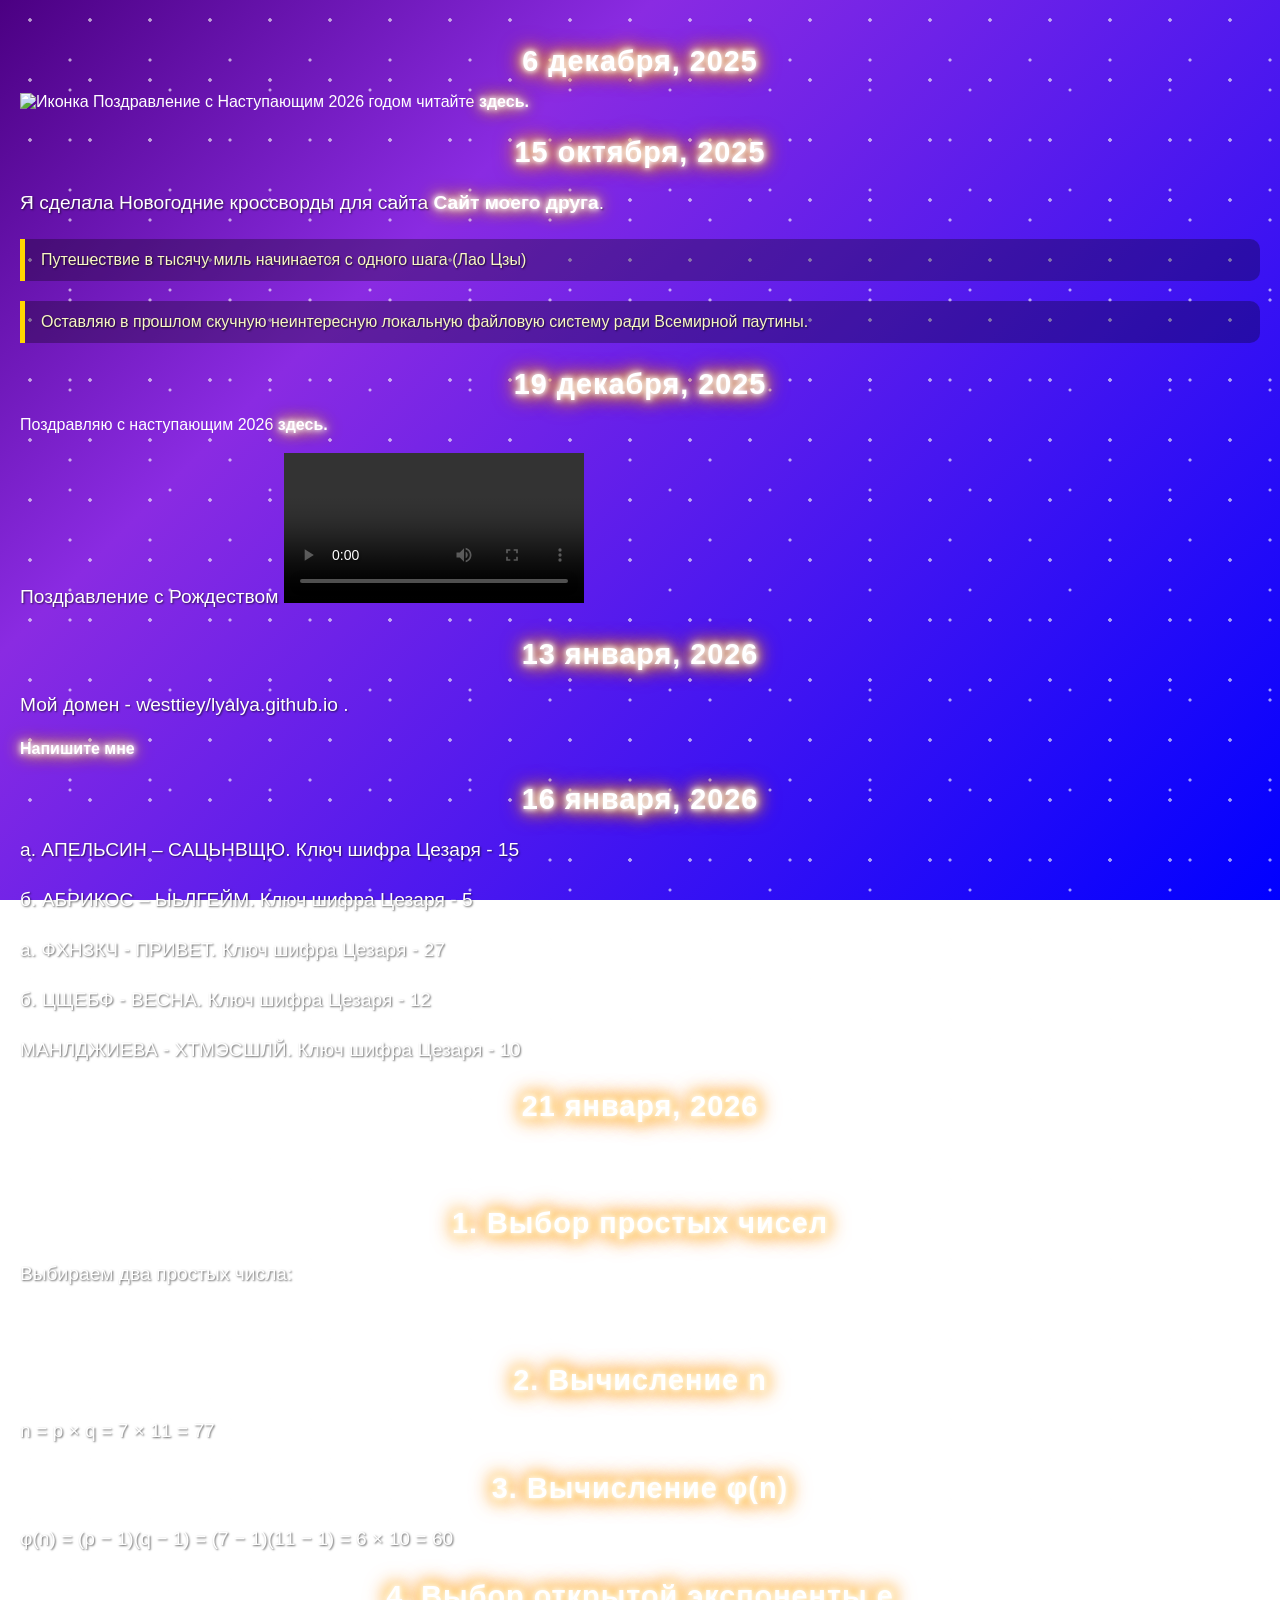
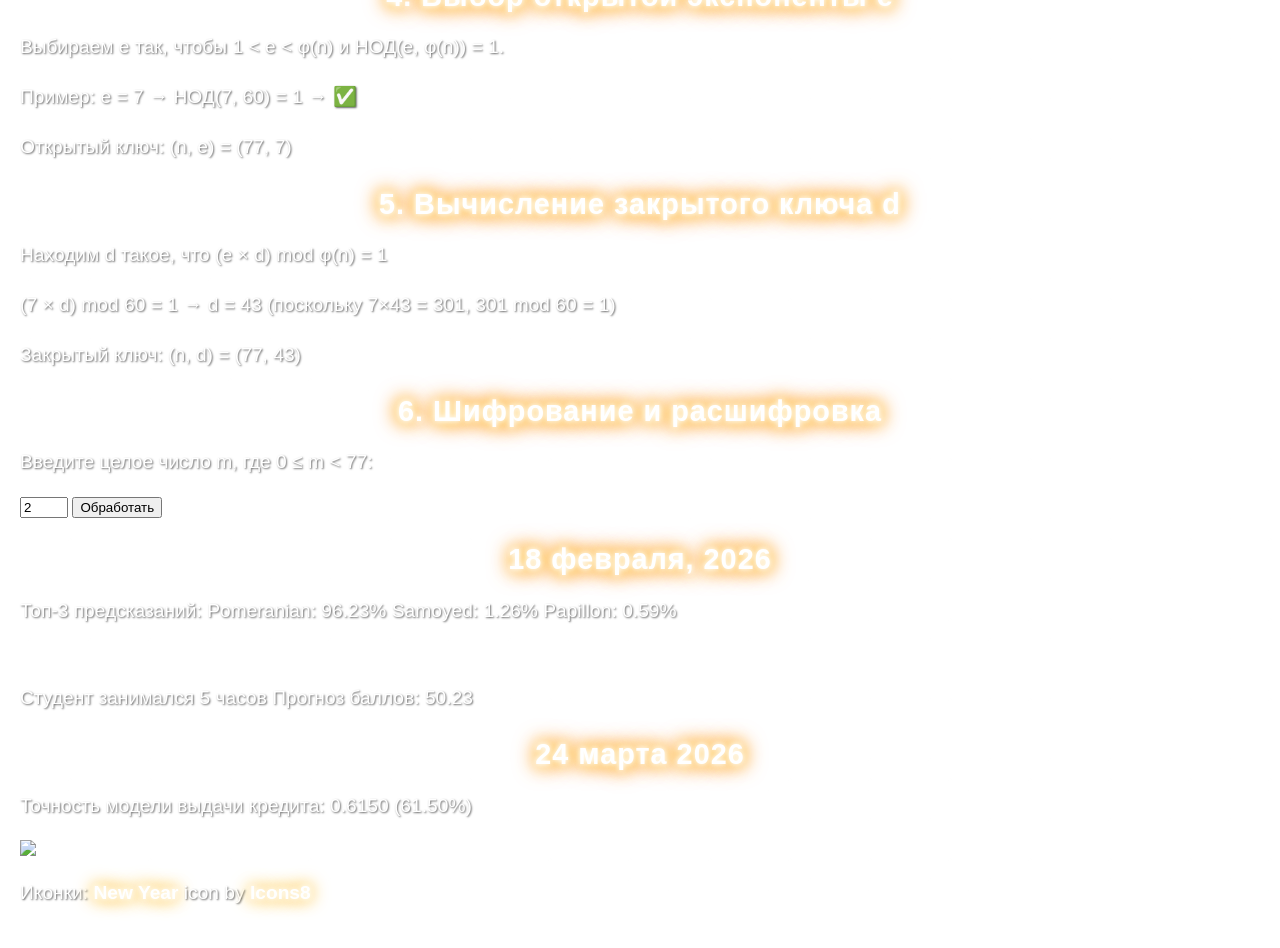
==== index.html @ af75546e "Update index.html" ====
<!DOCTYPE html>
<html lang="ru">
<head>
  <meta charset="UTF-8">
  <title>Мой блог</title>
  <link rel="stylesheet" href="style.css">
</head>
<body>
  <h2>6 декабря, 2025</h2>
  <img src="Icons/icons8-new-year-100.png" alt="Иконка">
  Поздравление с Наступающим 2026 годом читайте <a href="Congratulations2026.html">здесь.</a>

  <h2>15 октября, 2025</h2>
  <p>
    Я сделала Новогодние кроссворды для сайта 
    <a href="https://tatikantonova-wq.github.io/dem.github.io/" title="Блог моего друга">Сайт моего друга</a>.
  </p>

  <blockquote>Путешествие в тысячу миль начинается с одного шага (Лао Цзы)</blockquote>
    <blockquote class="q">Оставляю в прошлом скучную неинтересную локальную файловую систему ради Всемирной паутины.</blockquote>
 <h2>19 декабря, 2025</h2>
  
 Поздравляю с наступающим 2026 <a href="Kolyadka2.odt"> здесь.</a><br>
 <p>Поздравление с Рождеством 
<video src="newTree.mp4" controls>
  Ваш браузер не поддерживает тег video.
</video>

<h2>13 января, 2026</h2>
<p> Мой домен - westtiey/lyalya.github.io . </p>
   <a href="mailto:mandhzieva2010@gmail.com">Напишите мне</a>
 </p>

<h2>16 января, 2026</h2>
  <p>а. АПЕЛЬСИН – САЦЬНВЩЮ. Ключ шифра Цезаря - 15</p>
  <p>б. АБРИКОС – ЫЬЛГЕЙМ. Ключ шифра Цезаря - 5</p>

  <p>а. ФХНЗКЧ - ПРИВЕТ. Ключ шифра Цезаря - 27</p>
  <p>б. ЦЩЕБФ - ВЕСНА. Ключ шифра Цезаря - 12</p>
  <p> МАНЛДЖИЕВА - ХТМЭСШЛЙ. Ключ шифра Цезаря - 10</p>

  <h2>21 января, 2026</h2>

<h1>Учебная реализация RSA (p = 7, q = 11)</h1>

<div class="step">
  <h2>1. Выбор простых чисел</h2>
  <p>Выбираем два простых числа:</p>
  <pre>p = 7<br>q = 11</pre>
</div>

<div class="step">
  <h2>2. Вычисление n</h2>
  <p>n = p × q = 7 × 11 = <span class="result">77</span></p>
</div>

<div class="step">
  <h2>3. Вычисление φ(n)</h2>
  <p>φ(n) = (p − 1)(q − 1) = (7 − 1)(11 − 1) = 6 × 10 = <span class="result">60</span></p>
</div>

<div class="step">
  <h2>4. Выбор открытой экспоненты e</h2>
  <p>Выбираем e так, чтобы 1 &lt; e &lt; φ(n) и НОД(e, φ(n)) = 1.</p>
  <p>Пример: e = 7 → НОД(7, 60) = 1 → ✅</p>
  <p>Открытый ключ: <span class="result">(n, e) = (77, 7)</span></p>
</div>

<div class="step">
  <h2>5. Вычисление закрытого ключа d</h2>
  <p>Находим d такое, что (e × d) mod φ(n) = 1</p>
  <p>(7 × d) mod 60 = 1 → d = 43 (поскольку 7×43 = 301, 301 mod 60 = 1)</p>
  <p>Закрытый ключ: <span class="result">(n, d) = (77, 43)</span></p>
</div>

<div class="step">
  <h2>6. Шифрование и расшифровка</h2>
  <p>Введите целое число m, где 0 ≤ m &lt; 77:</p>
  <input type="number" id="messageInput" min="0" max="76" value="2" />
  <button onclick="processMessage()">Обработать</button>
  <div id="output"></div>
</div>

<script>
  function gcd(a, b) {
    while (b !== 0) {
      [a, b] = [b, a % b];
    }
    return a;
  }

  // Быстрое модульное возведение в степень
  function modExp(base, exp, mod) {
    if (mod === 1) return 0;
    let result = 1;
    base = base % mod;
    while (exp > 0) {
      if (exp % 2 === 1) {
        result = (result * base) % mod;
      }
      exp = Math.floor(exp / 2);
      base = (base * base) % mod;
    }
    return result;
  }

  function processMessage() {
    const m = parseInt(document.getElementById('messageInput').value);
    const n = 77;
    const e = 7;
    const d = 43;

    if (isNaN(m)  m < 0  m >= n) {
      document.getElementById('output').innerHTML = 
        '<p style="color:red;">Ошибка: m должно быть целым числом от 0 до 76!</p>';
      return;
    }

    const C = modExp(m, e, n);
    const M = modExp(C, d, n);

    document.getElementById('output').innerHTML = `
      <p>Исходное сообщение: <span class="result">${m}</span></p>
      <p>Шифротекст C = m<sup>e</sup> mod n = ${m}<sup>${e}</sup> mod ${n} = <span class="result">${C}</span></p>
      <p>Расшифровка M = C<sup>d</sup> mod n = ${C}<sup>${d}</sup> mod ${n} = <span class="result">${M}</span></p>
      ${M === m ? '<p style="color:green;">✅ Сообщение успешно восстановлено!</p>' : '<p style="color:red;">❌ Ошибка расшифровки!</p>'}
    `;
  }

  // Запуск при загрузке
  window.onload = () => processMessage();
</script>
  <h2>18 февраля, 2026</h2>
  <p>Топ-3 предсказаний:
Pomeranian: 96.23%
Samoyed: 1.26%
Papillon: 0.59%
  </p>

  <h>18 марта 2026</h>

  <p>Студент занимался 5 часов
Прогноз баллов: 50.23</p>

  <h2>24 марта 2026</h2>
  <p>Точность модели выдачи кредита: 0.6150 (61.50%) </p>
  <p></p>
  
  
  <img src="Icons/dog.jpeg" alt="Собака">
  
  <p>Иконки:
<a target="_blank" href="https://icons8.com/icon/Te05gF2gRJfm/christmas-gift">New Year</a> icon by <a target="_blank" href="https://icons8.com">Icons8</a>
  </p>
---- style.css ----
/* Основной стиль страницы */
body {
  background: linear-gradient(135deg, #4b0082 0%,
#8a2be2 30%, #0000ff 100%); /* Индиго → фиолетовый → синий */
  background-attachment: fixed;
  color: #fff;
  font-family: 'Mountains of Christmas', cursive, sans-serif;
  margin: 0;
  padding: 20px;
  min-height: 100vh;
  position: relative;
  overflow-x: hidden;
}

/* Падающие снежинки на заднем плане */
body::before {
  content: "";
  position: absolute;
  top: -10px;
  left: 0;
  width: 100%;
  height: 100%;
  background-image:
    radial-gradient(circle, white 1.5px, transparent 2px),
    radial-gradient(circle, white 1.2px, transparent 2px),
    radial-gradient(circle, white 1px, transparent 2px);
  background-size: 60px 60px, 80px 80px, 100px 100px;
  background-position:
    0 0,
    30px 30px,
    20px 50px;
    opacity: 0.6;
    animation: snowfall 15s linear infinite;
    pointer-events: none;
    z-index: -1;
 }

@keyframes snowfall {
  0% {
    background-position: 0 0, 30px 30px, 20px 50px;
  }
  100% {
    background-position: 0 1000px, 30px 1000px, 20px 1000px;
  }
}

/* Заголовки (даты) — белые с неоновым эффектом */h2 {
  color: #ffffff;
  text-align: center;
  font-size: 1.8em;
  margin: 25px 0 15px;
  text-shadow:
    0 0 5px #fff,
    0 0 10px #fff,
    0 0 15px #ffcc00,
    0 0 20px #ff9900,
    0 0 25px #ff6600;
  letter-spacing: 1px;
}

/* Абзацы */
p {
  font-size: 1.2em;
  line-height: 1.6;
  text-align: justify;
  margin-bottom: 1em;
  color: #fff;
  text-shadow: 1px 1px 2px rgba(0, 0, 0, 0.6);
}

/* Цитаты */
blockquote,
p.quote {
  src: url('Fonts/pudelinka.ttf')
format('truetype');
  p.zz font-family: 'Pudelinka' font-size: 24px) ;
  color: #f8f8c4;
  background: rgba(0, 0, 0, 0.3);
  border-left: 5px solid #ffd700;
  padding: 12px 16px;
  margin: 20px 0;
  border-radius: 0 10px 10px 0;
  text-shadow: 1px 1px 2px rgba(0, 0, 0, 0.7);
}

/* Ссылки — белые с неоновым эффектом */
a {
  color: #ffffff;
  text-decoration: none;
  font-weight: bold;
  text-shadow:
    0 0 5px #fff,
    0 0 10px #fff,
    0 0 15px #ffcc00,
    0 0 20px #ff9900;
  transition: all 0.3s ease;
}

a:hover {
  color: #ffd700;
  text-shadow:
    0 0 5px #ffd700,
    0 0 10px #ffd700,
    0 0 15px #ff9900,
    0 0 20px #ff6600;
}

/* Контейнер для центрирования контента */main {
  max-width: 800px;
  margin: 0 auto;
  background: rgba(0, 0, 0, 0.4);
  padding: 20px;
  border-radius: 15px;
  border: 2px solid rgba(255, 215, 0, 0.6);
  box-shadow: 0 0 25px rgba(255, 215, 0, 0.5);
  backdrop-filter: blur(3px);
}

/* Новогодние иконки */
img[alt*="Новый год" i],
img[alt*="ёлка" i] {
  filter: drop-shadow(0 0 8px rgba(255, 215, 0,0.8));
  max-width: 100px;
  display: block;
  margin: 10px auto;
}

/* Адаптация под мобильные устройства */
@media (max-width: 600px) {
  body {
    padding: 10px;
  }
  main {
    padding: 15px;
    width: 95%;
  }
  h2 {
    font-size: 1.5em;
  }
  a {
    font-size: 1.1em;
  }
}
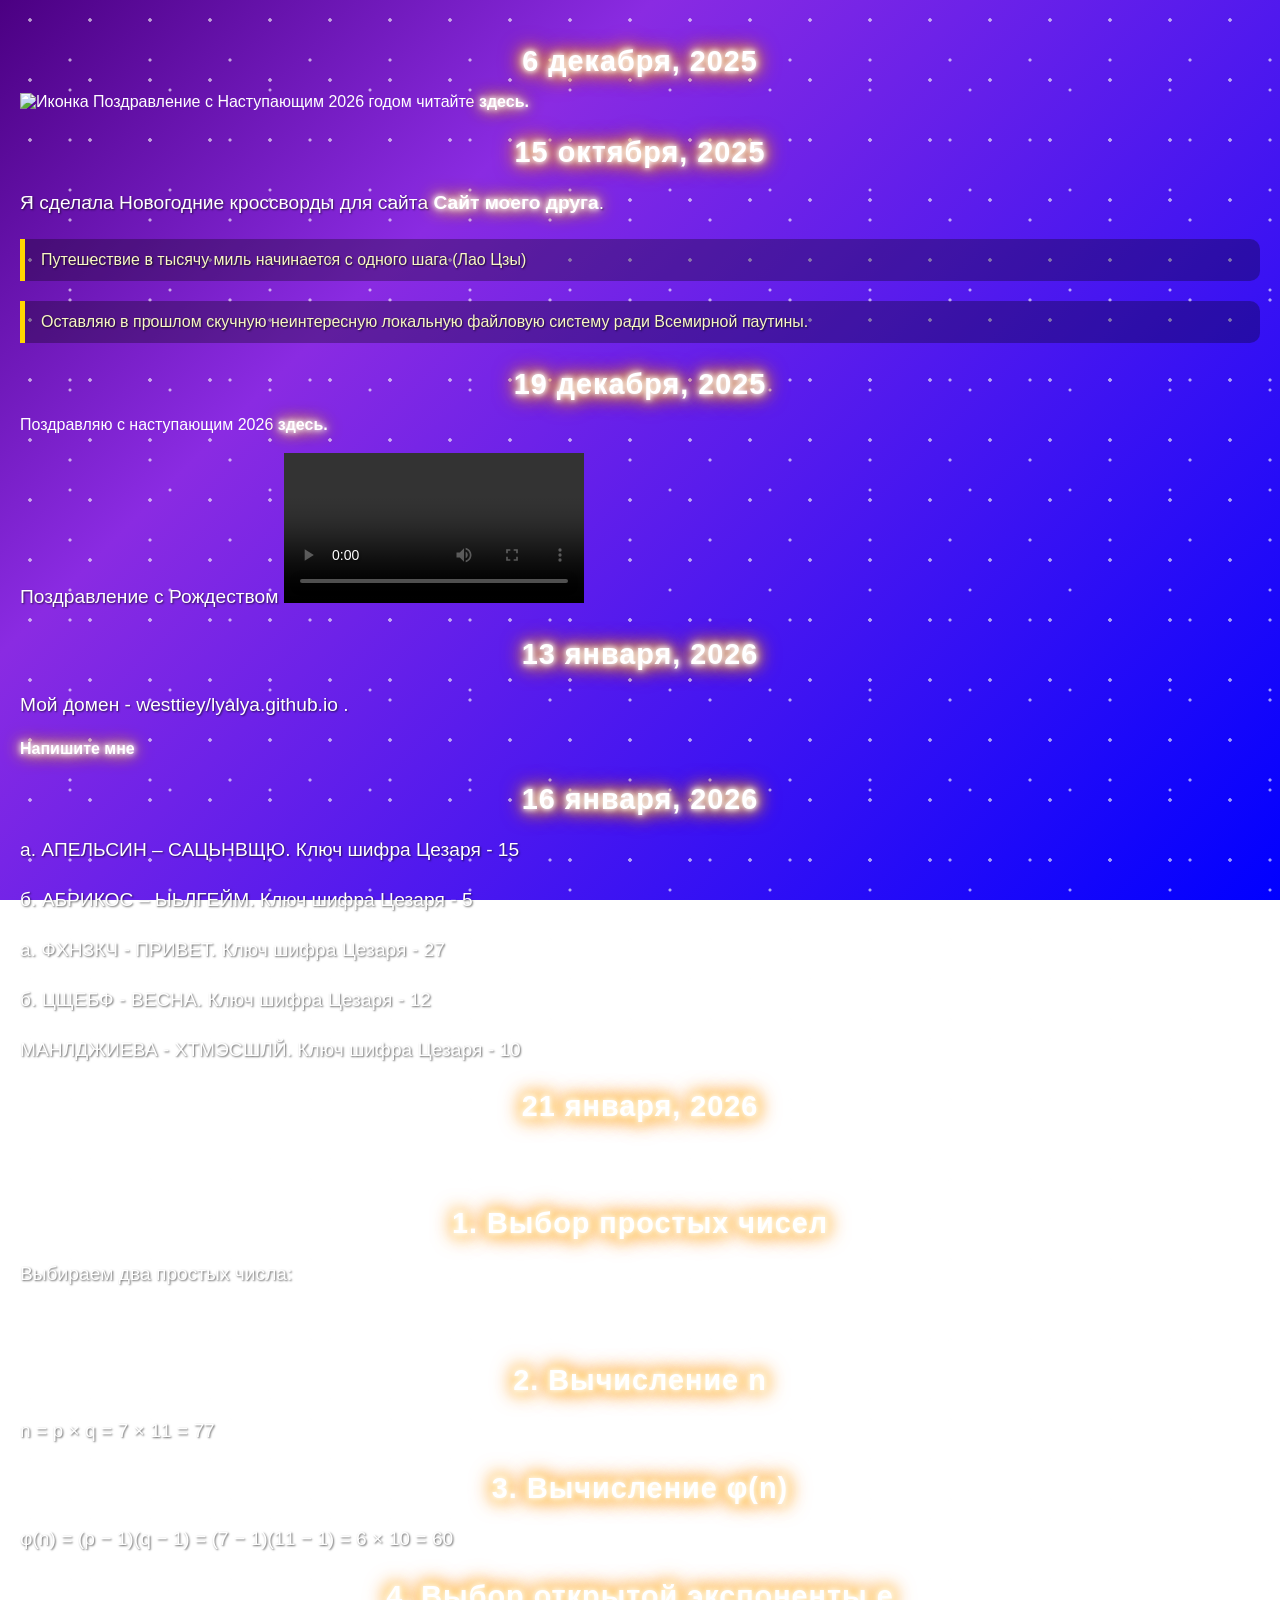
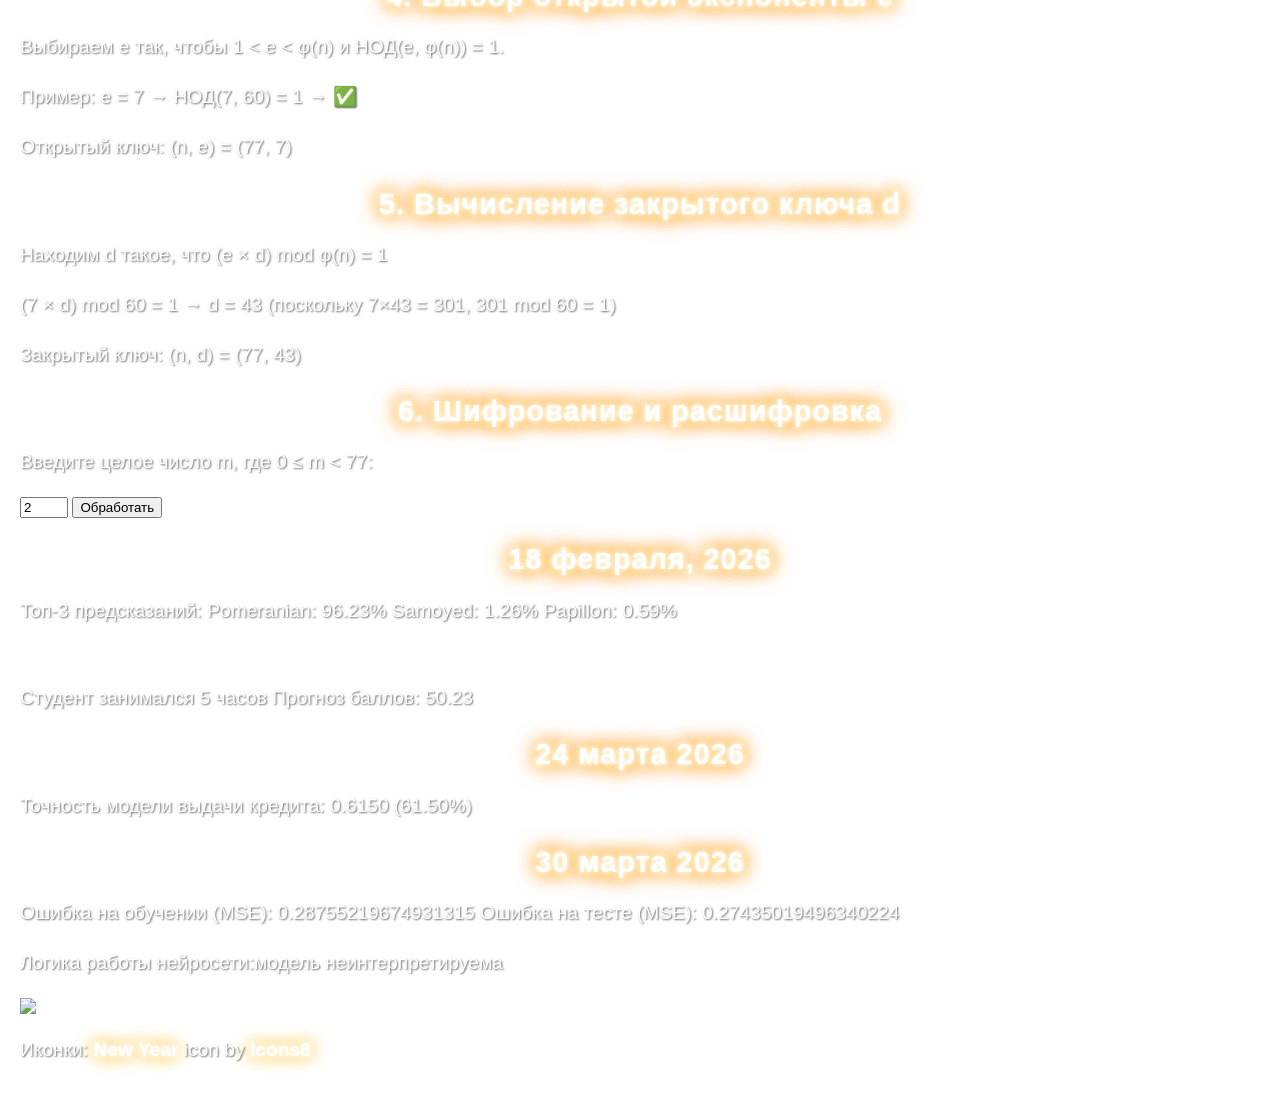
==== commit e20351cd: "Update index.html" ====
--- a/index.html
+++ b/index.html
@@ -145,6 +145,12 @@
   <h2>24 марта 2026</h2>
   <p>Точность модели выдачи кредита: 0.6150 (61.50%) </p>
   <p></p>
+
+  <h2>30 марта 2026</h2>
+  <p>Ошибка на обучении (MSE): 0.28755219674931315
+Ошибка на тесте (MSE): 0.27435019496340224
+  <p>Логика работы нейросети:модель неинтерпретируема</p>
+  
   
   
   <img src="Icons/dog.jpeg" alt="Собака">
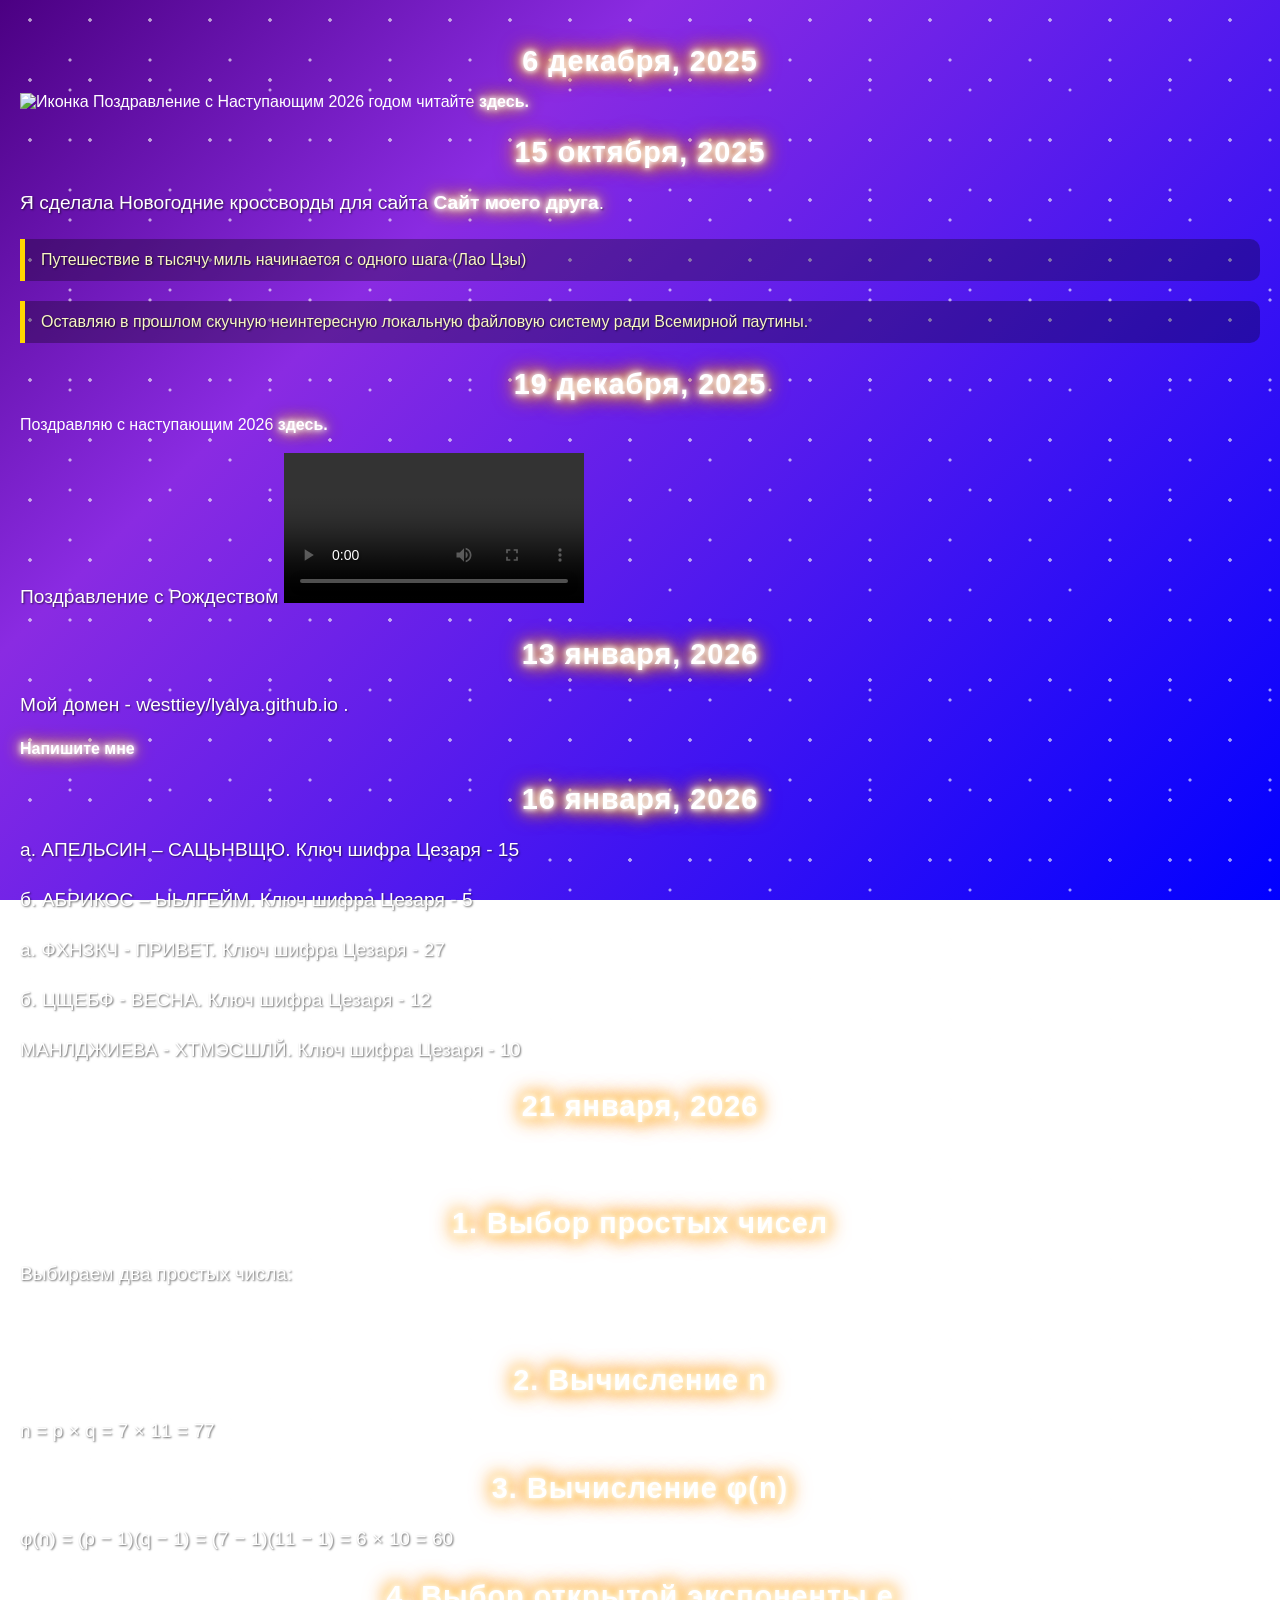
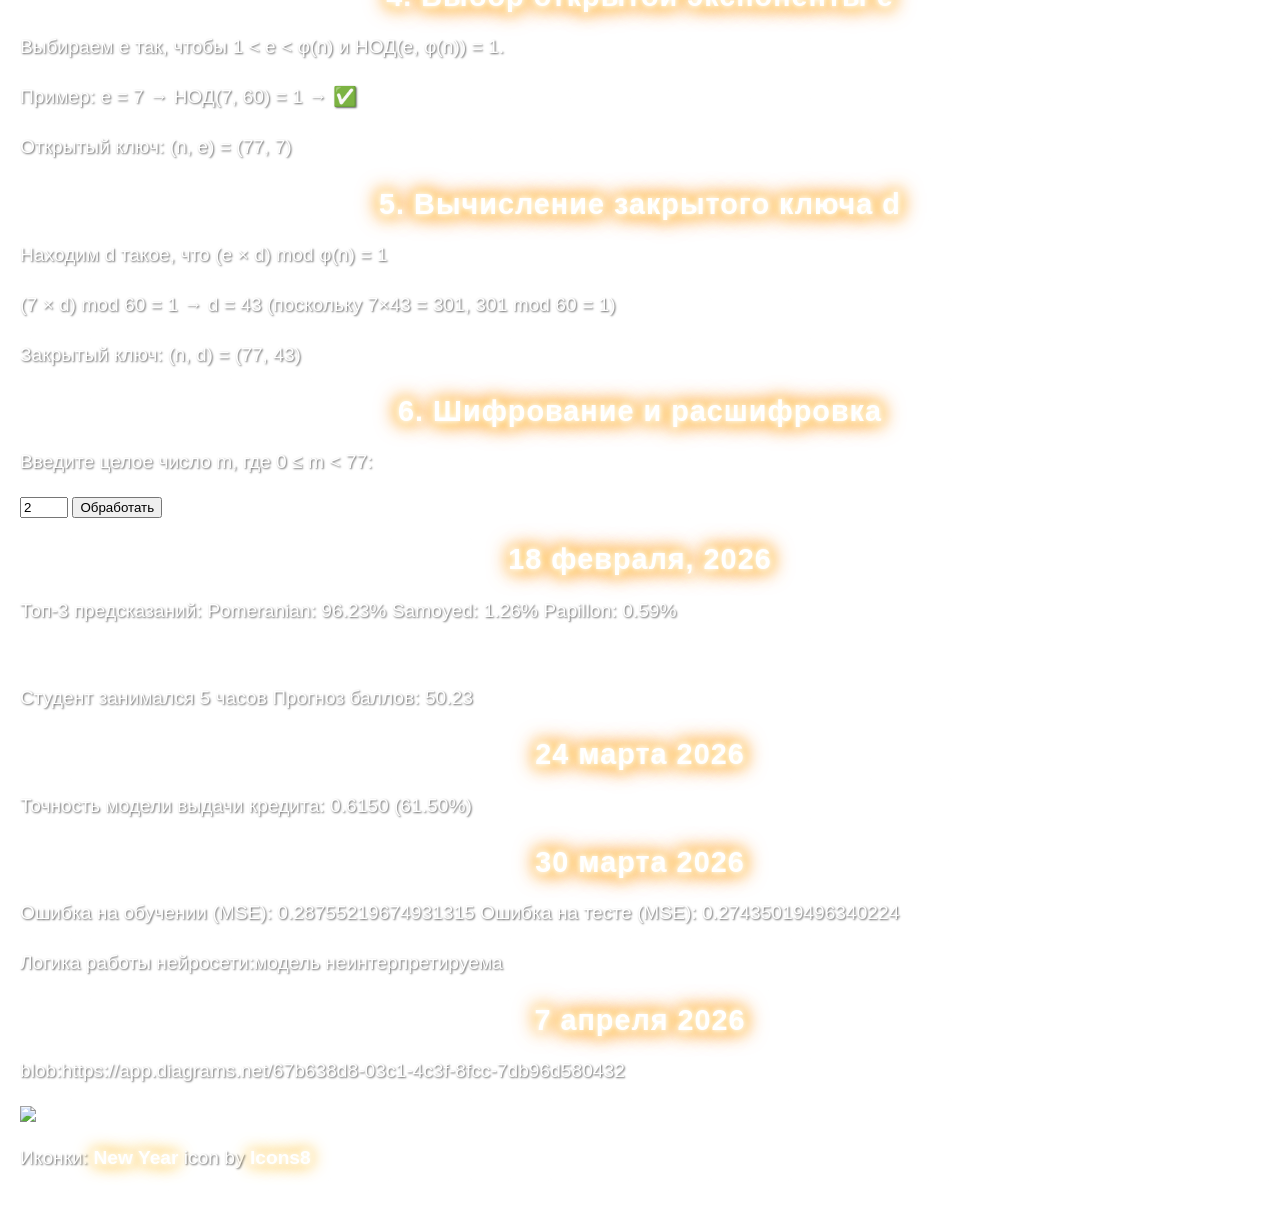
==== commit 97e18e48: "Update index.html" ====
--- a/index.html
+++ b/index.html
@@ -150,7 +150,10 @@
   <p>Ошибка на обучении (MSE): 0.28755219674931315
 Ошибка на тесте (MSE): 0.27435019496340224
   <p>Логика работы нейросети:модель неинтерпретируема</p>
-  
+
+
+<h2>7 апреля 2026</h2>
+<p>blob:https://app.diagrams.net/67b638d8-03c1-4c3f-8fcc-7db96d580432</p>
   
   
   <img src="Icons/dog.jpeg" alt="Собака">
@@ -164,6 +167,7 @@
 
 
 
+
    
 
 
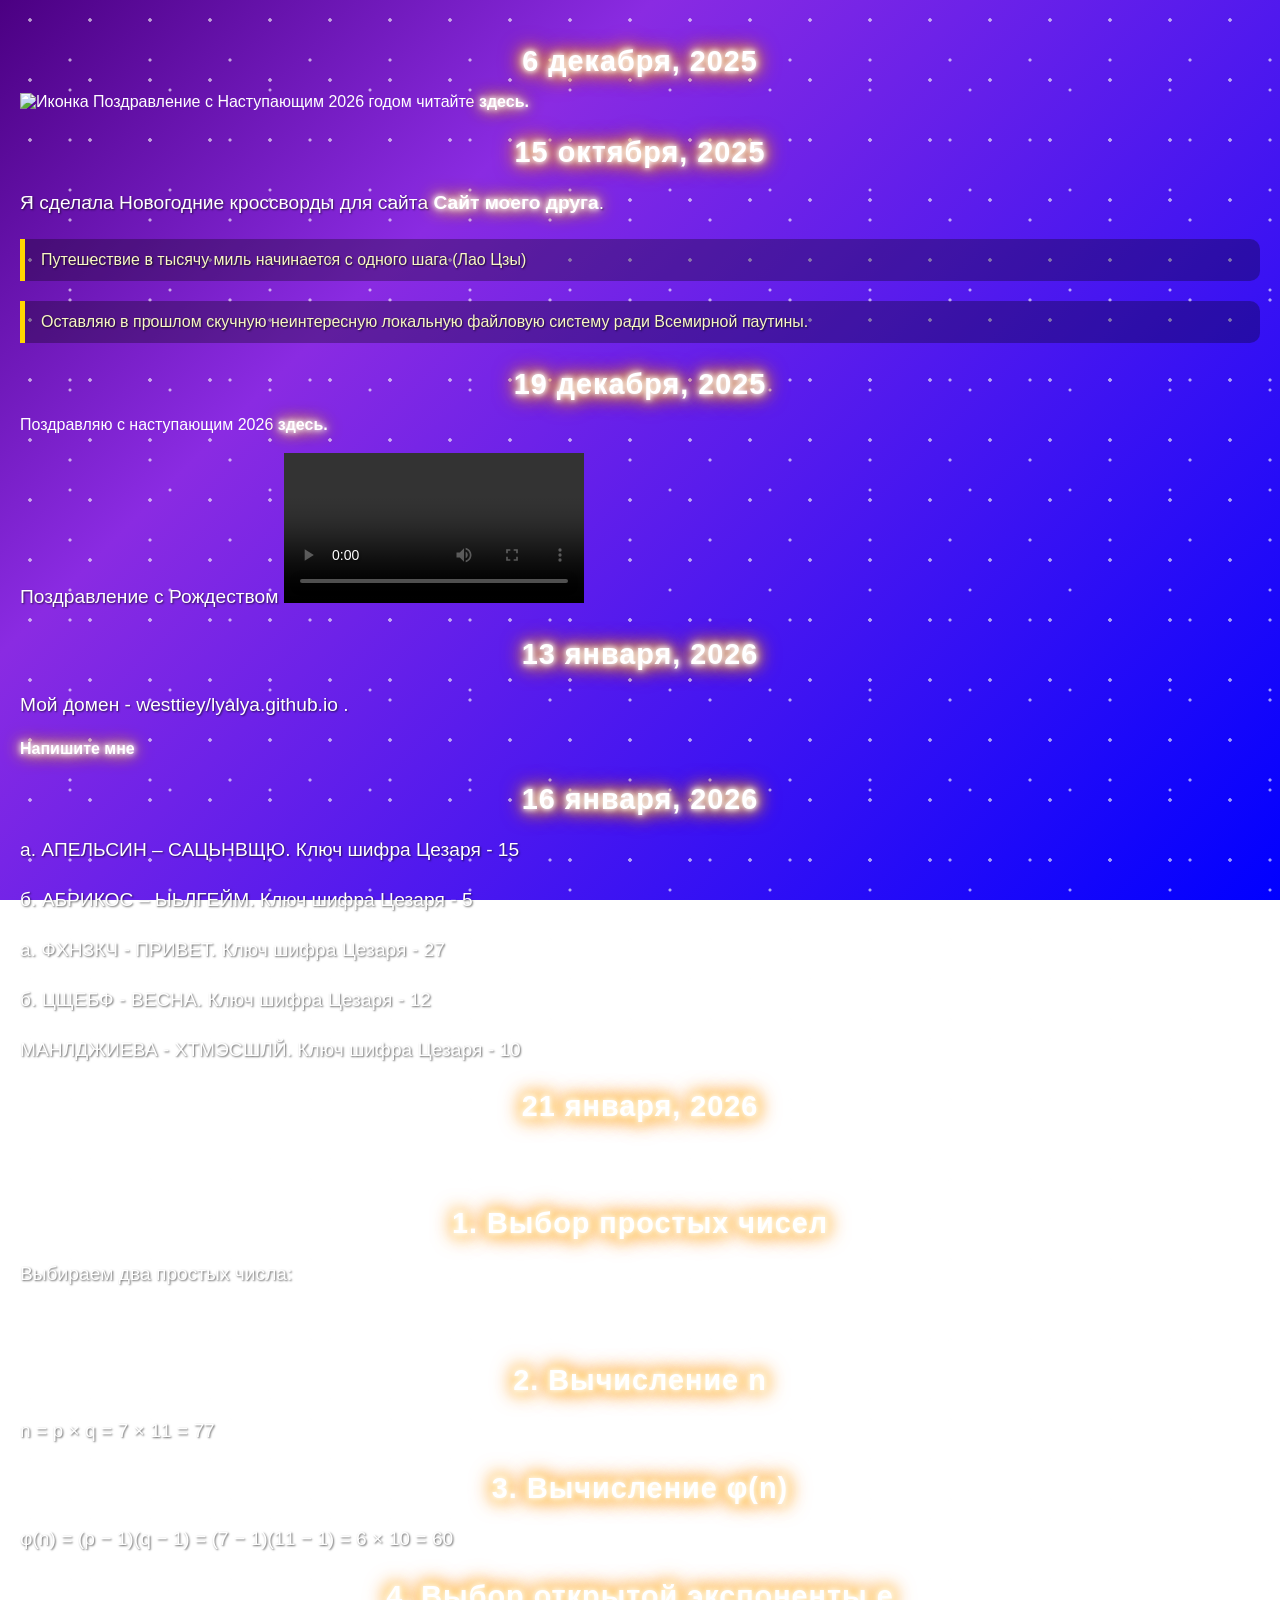
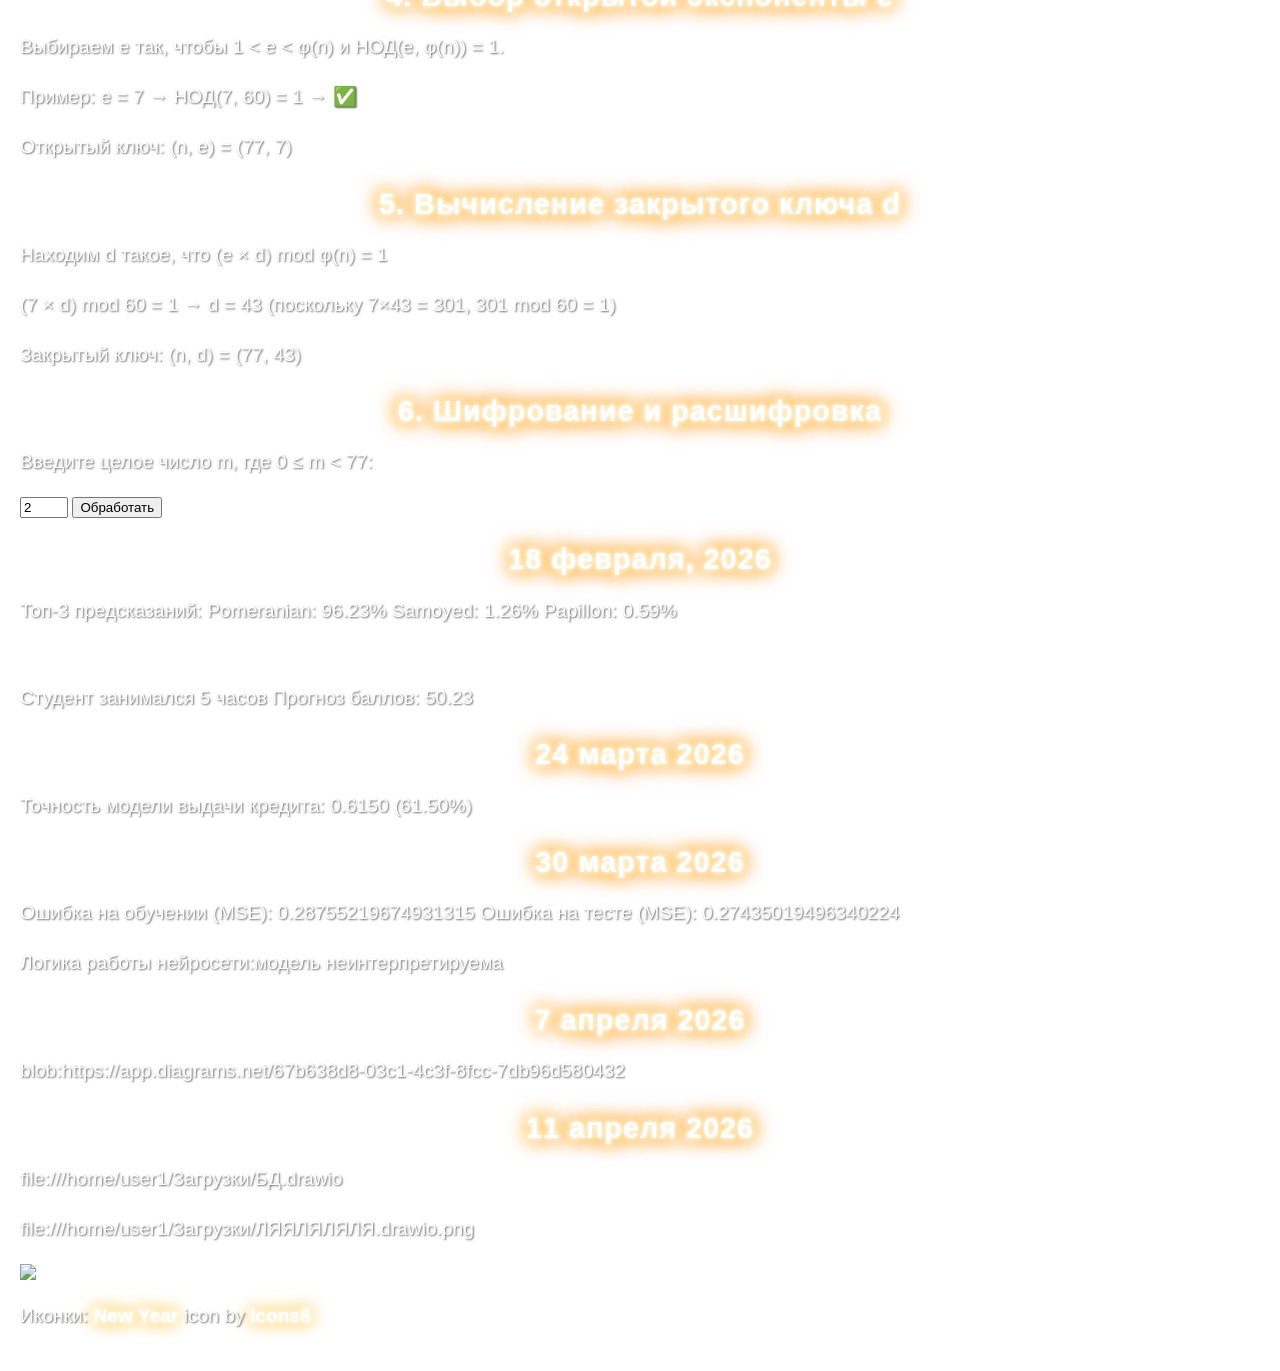
==== commit 6a0c2328: "Update index.html" ====
--- a/index.html
+++ b/index.html
@@ -154,6 +154,11 @@
 
 <h2>7 апреля 2026</h2>
 <p>blob:https://app.diagrams.net/67b638d8-03c1-4c3f-8fcc-7db96d580432</p>
+
+
+<h2>11 апреля 2026</h2>
+<p> file:///home/user1/Загрузки/БД.drawio  </p>
+<p> file:///home/user1/Загрузки/ЛЯЯЛЯЛЯЛЯ.drawio.png </p>
   
   
   <img src="Icons/dog.jpeg" alt="Собака">
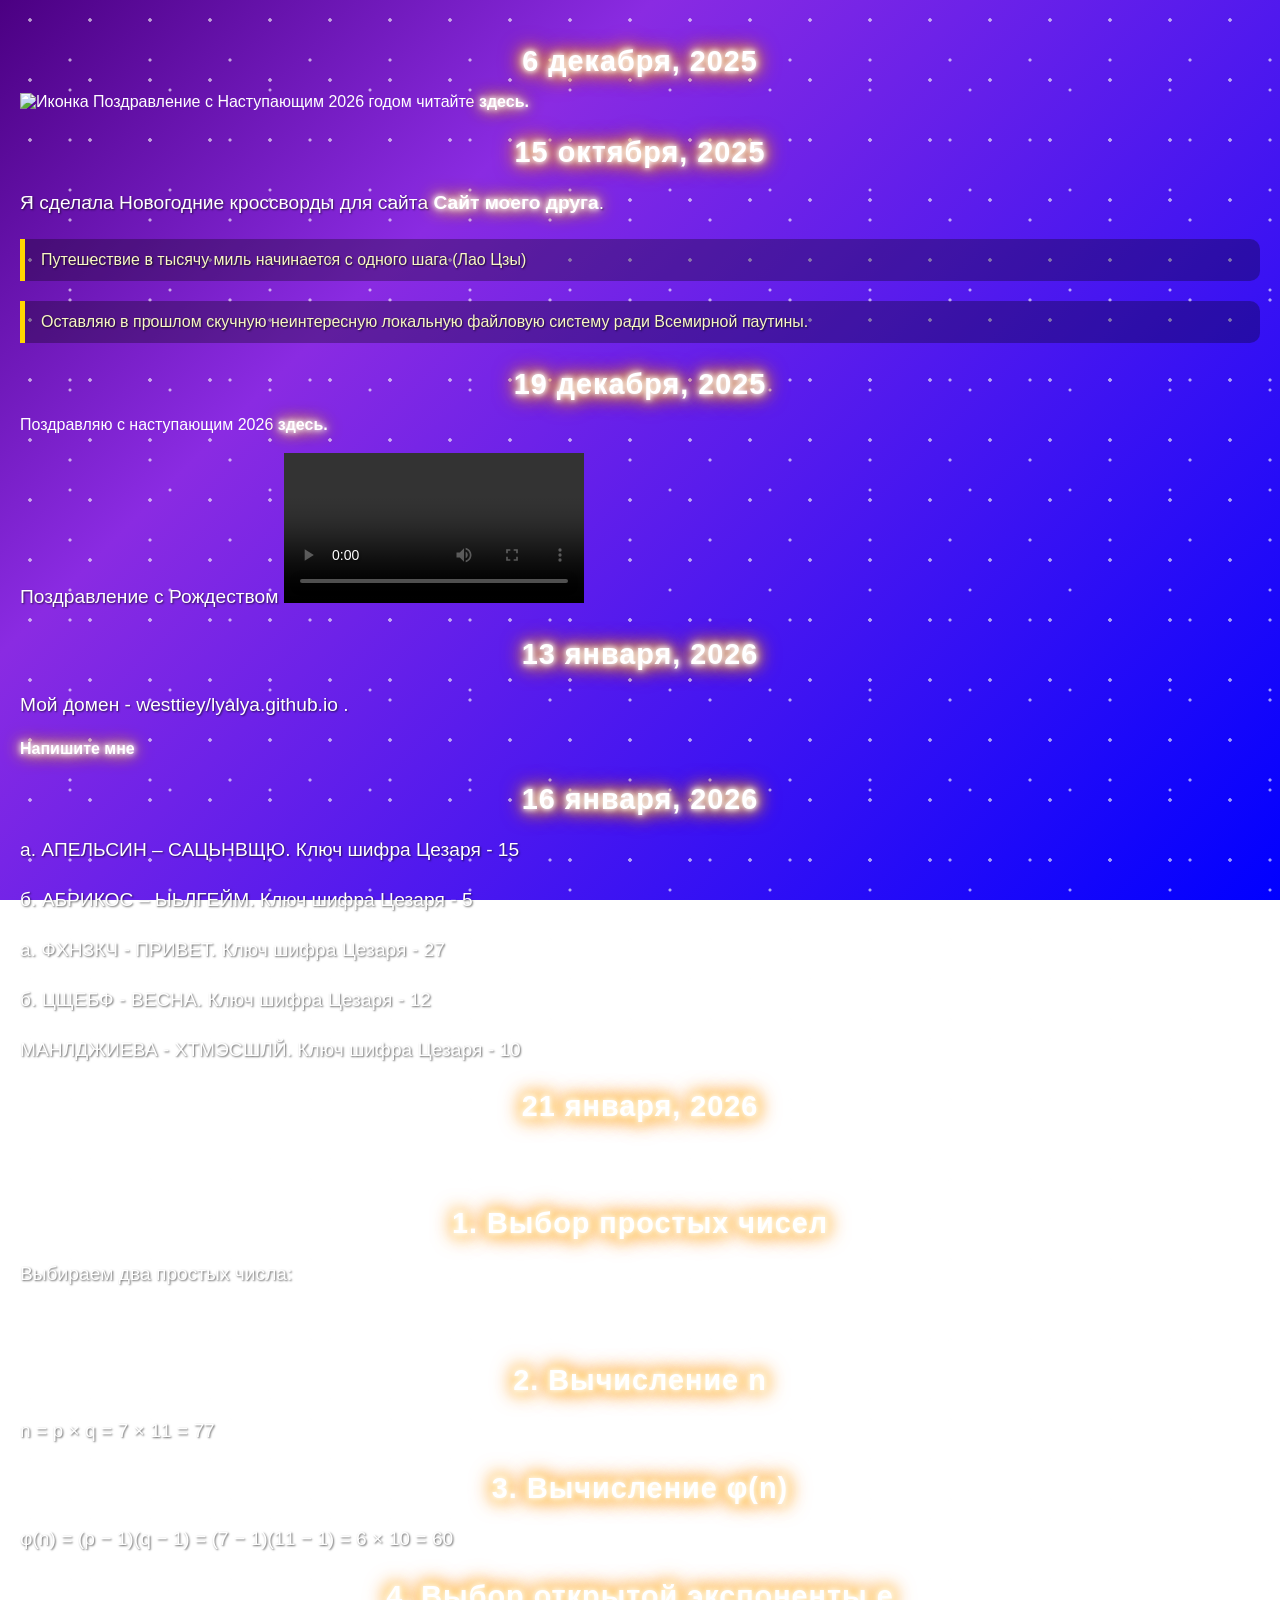
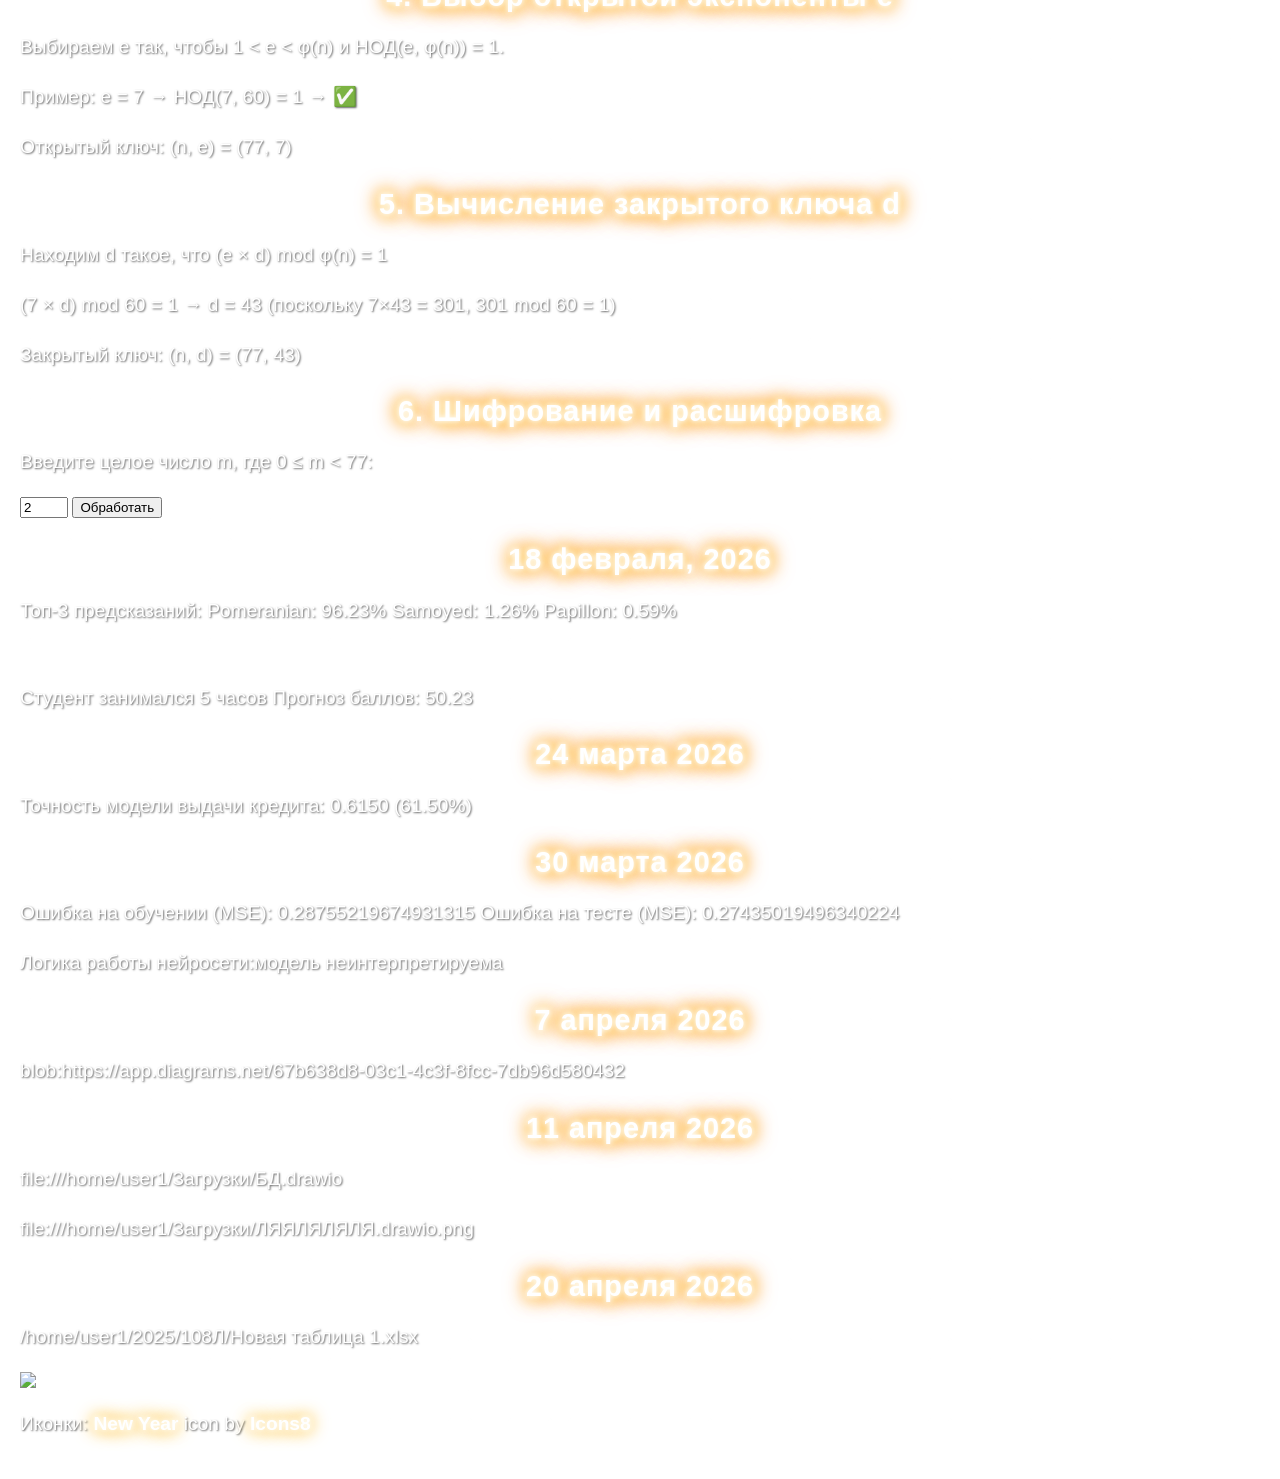
==== commit b36153d8: "Update index.html" ====
--- a/index.html
+++ b/index.html
@@ -159,6 +159,10 @@
 <h2>11 апреля 2026</h2>
 <p> file:///home/user1/Загрузки/БД.drawio  </p>
 <p> file:///home/user1/Загрузки/ЛЯЯЛЯЛЯЛЯ.drawio.png </p>
+
+  <h2>20 апреля 2026</h2>
+  <p>/home/user1/2025/108Л/Новая таблица 1.xlsx</p>
+  
   
   
   <img src="Icons/dog.jpeg" alt="Собака">
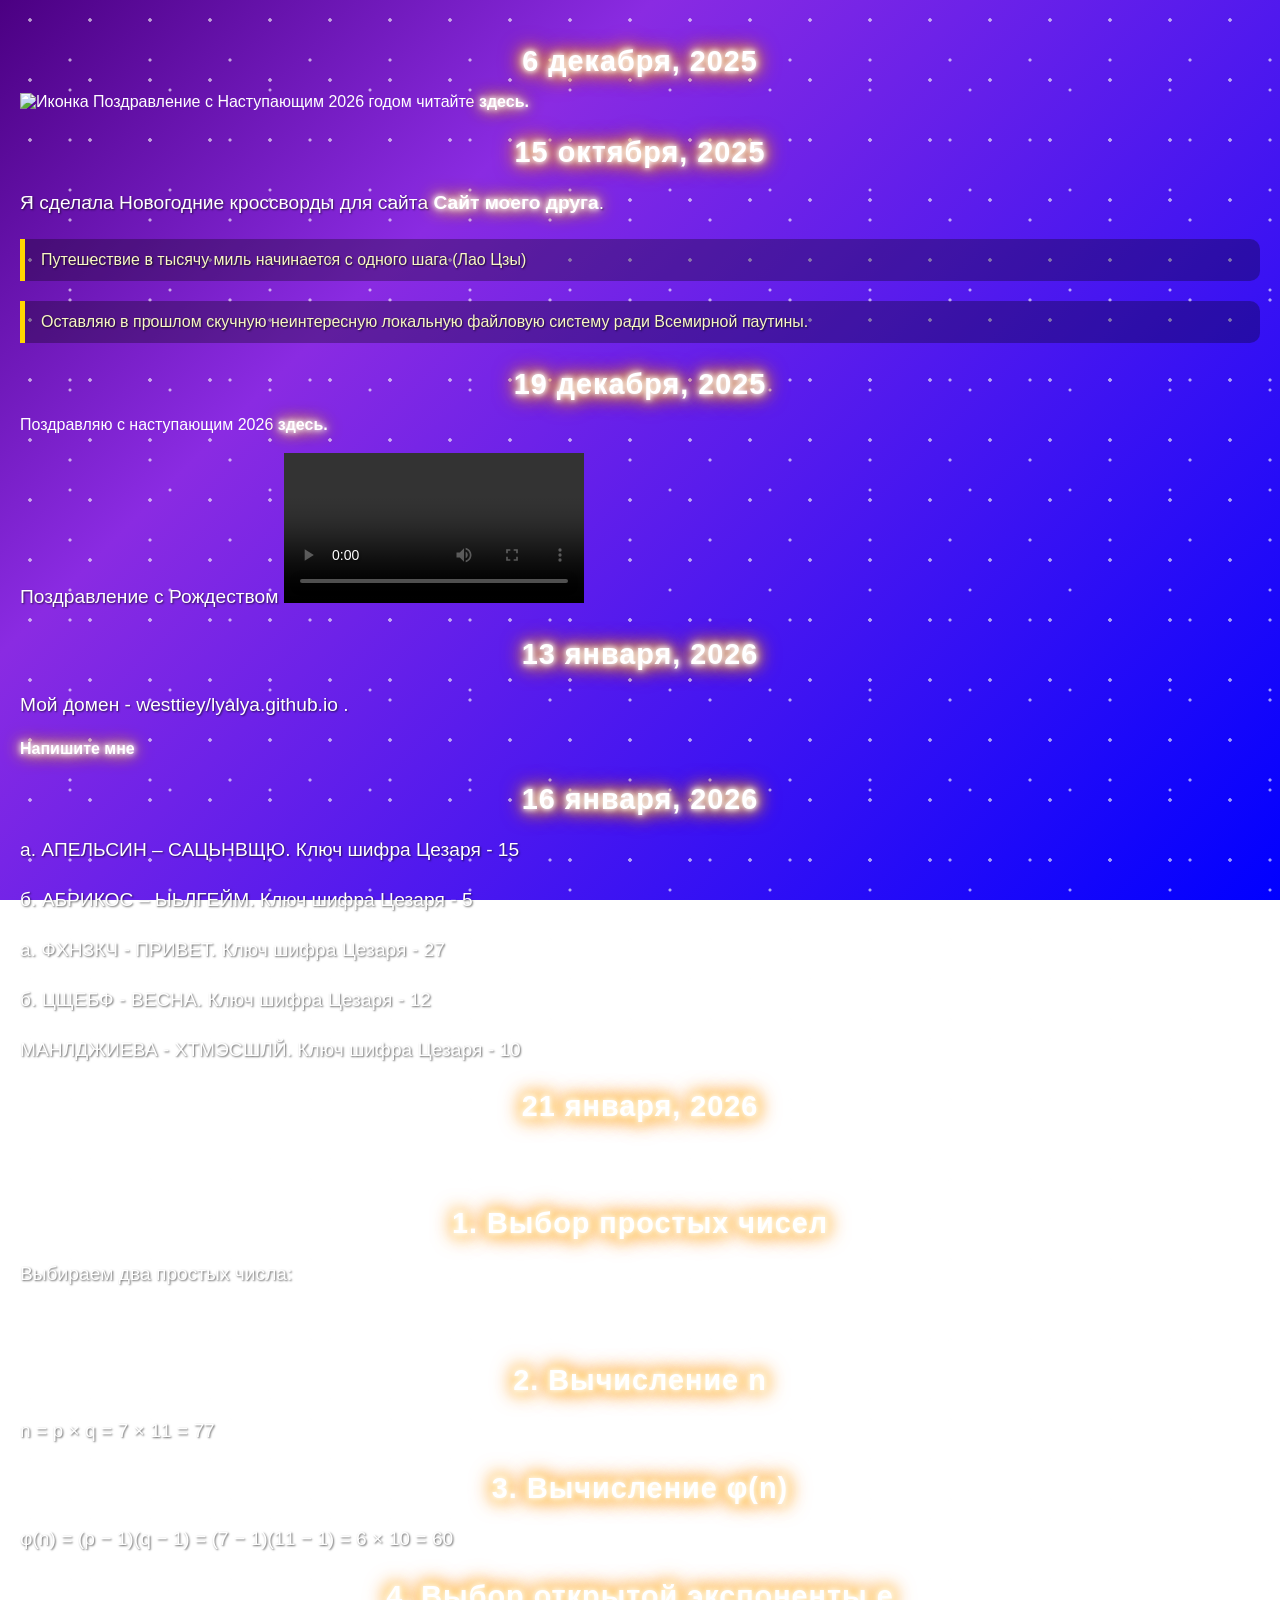
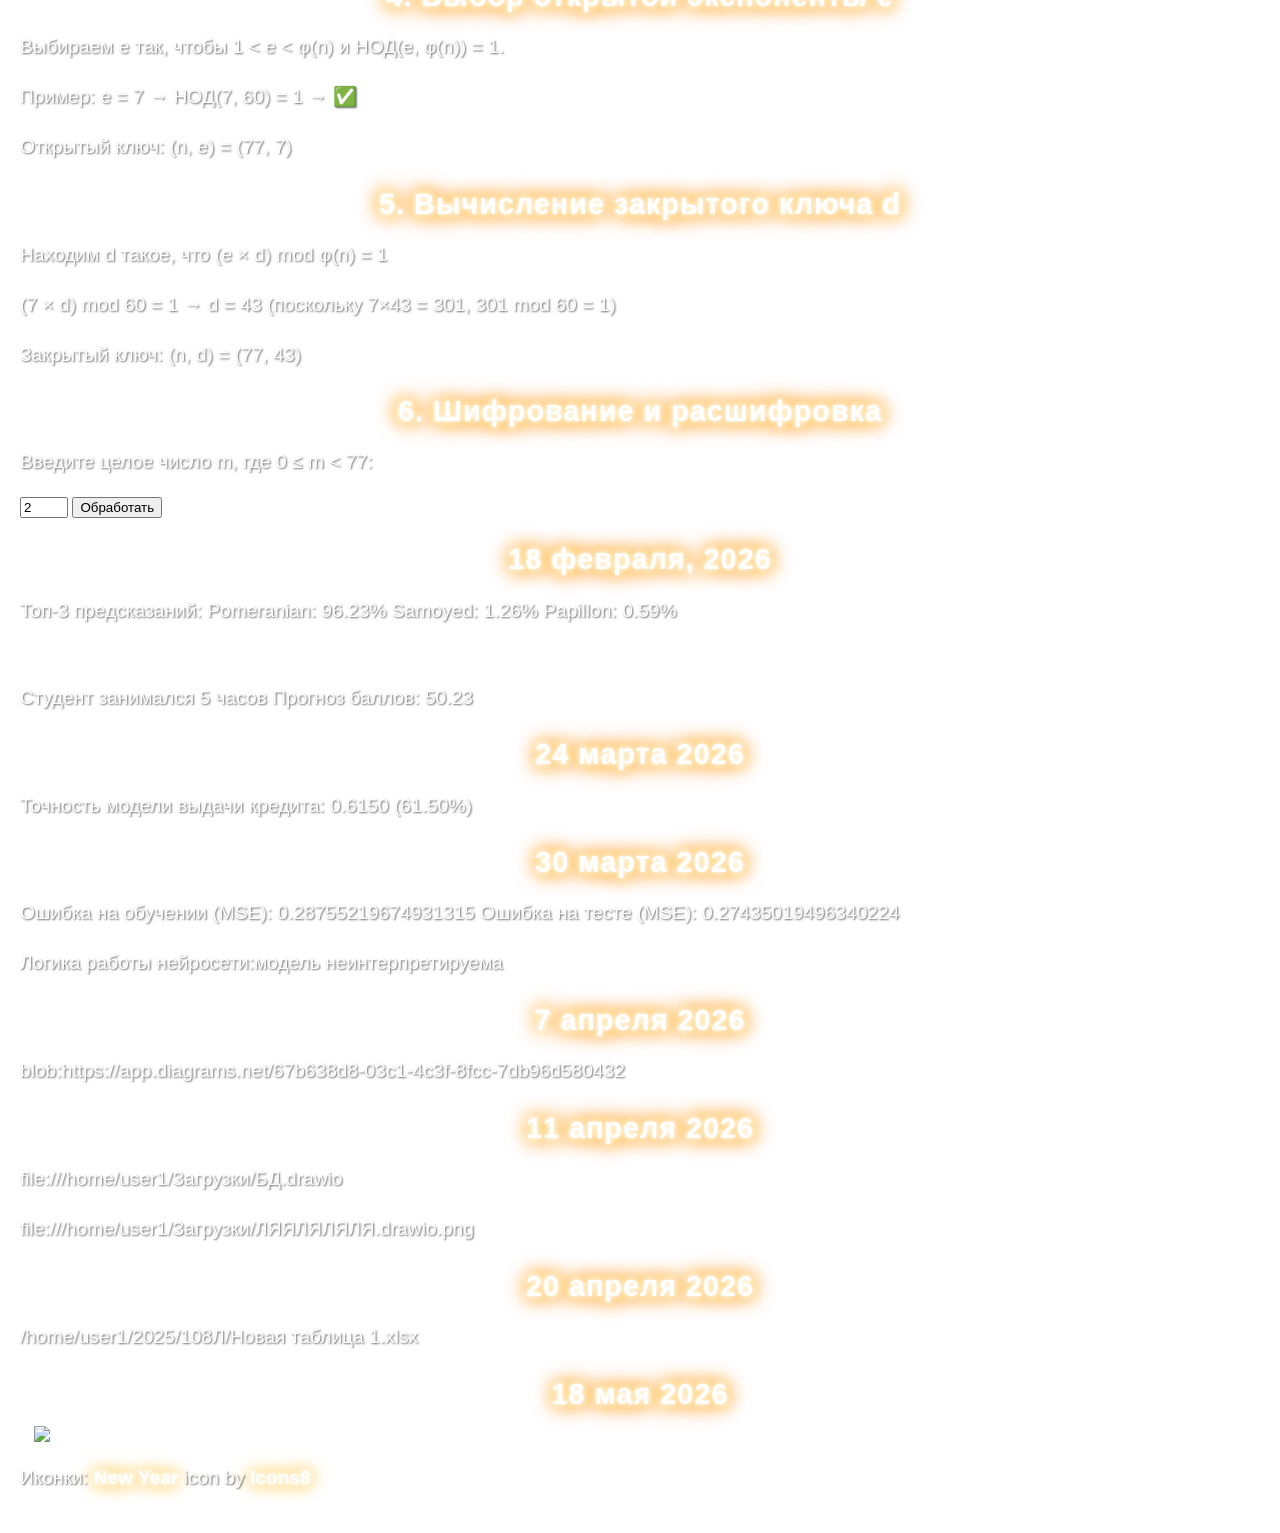
==== commit fef8ac08: "Update index.html" ====
--- a/index.html
+++ b/index.html
@@ -163,9 +163,13 @@
   <h2>20 апреля 2026</h2>
   <p>/home/user1/2025/108Л/Новая таблица 1.xlsx</p>
   
-  
+<h2>18 мая 2026</h2>  
+< 
+
+
   
   <img src="Icons/dog.jpeg" alt="Собака">
+  
   
   <p>Иконки:
 <a target="_blank" href="https://icons8.com/icon/Te05gF2gRJfm/christmas-gift">New Year</a> icon by <a target="_blank" href="https://icons8.com">Icons8</a>
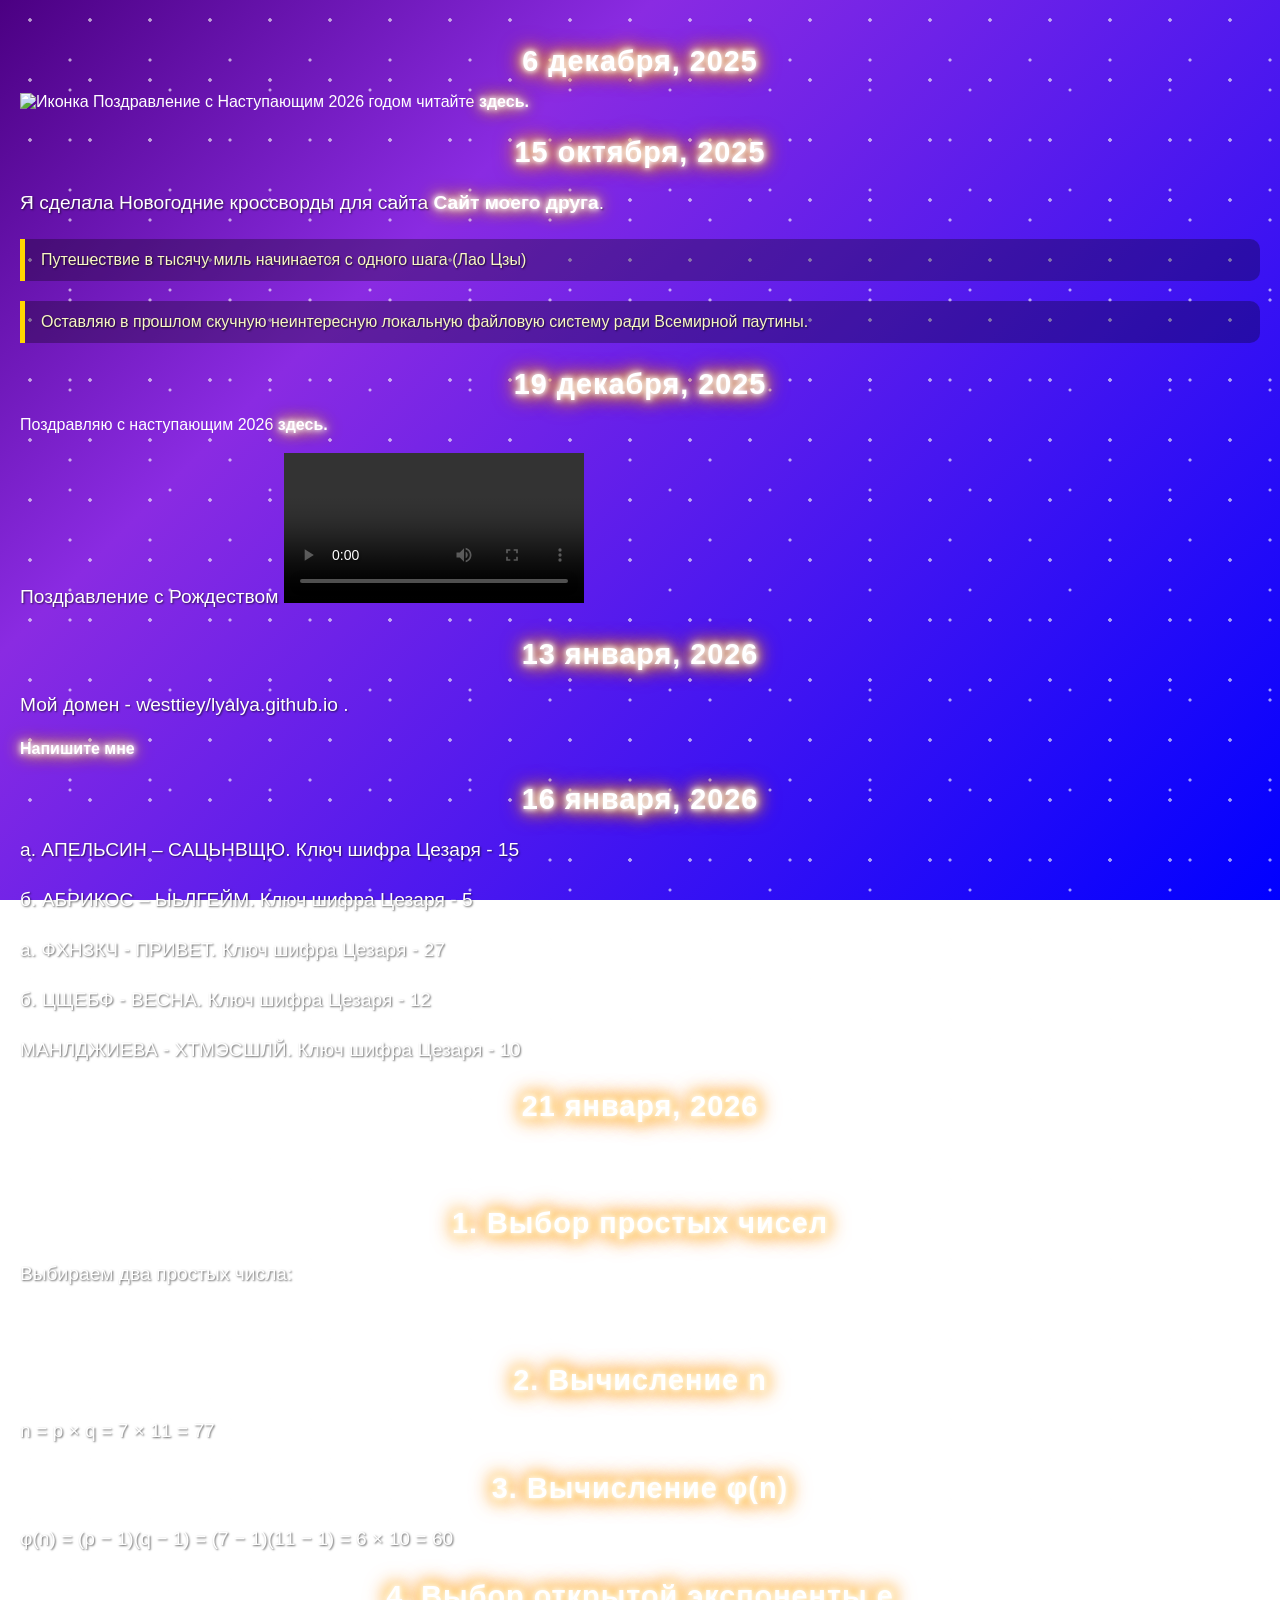
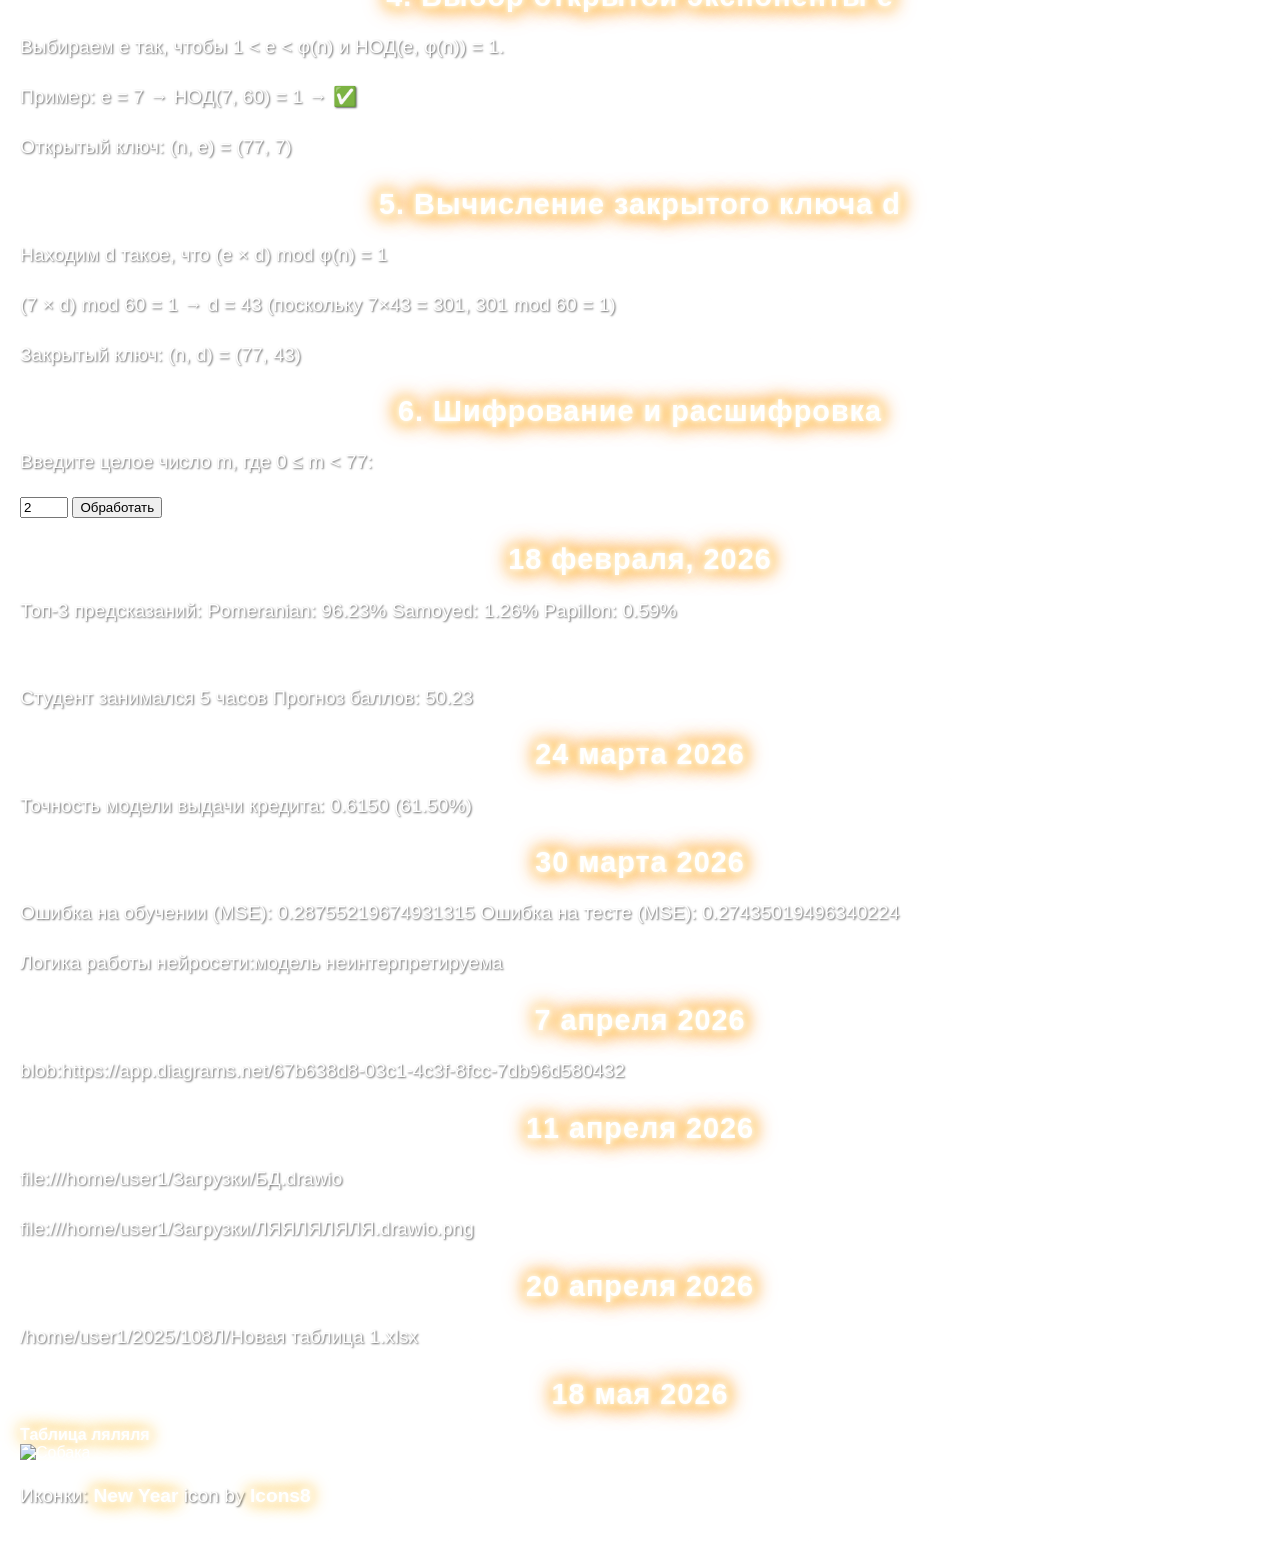
==== commit 1d1945c8: "Update index.html" ====
--- a/index.html
+++ b/index.html
@@ -164,7 +164,7 @@
   <p>/home/user1/2025/108Л/Новая таблица 1.xlsx</p>
   
 <h2>18 мая 2026</h2>  
-< 
+<a href="calc/ляляля.xlsx"> Таблица ляляля</a><br>
 
 
   
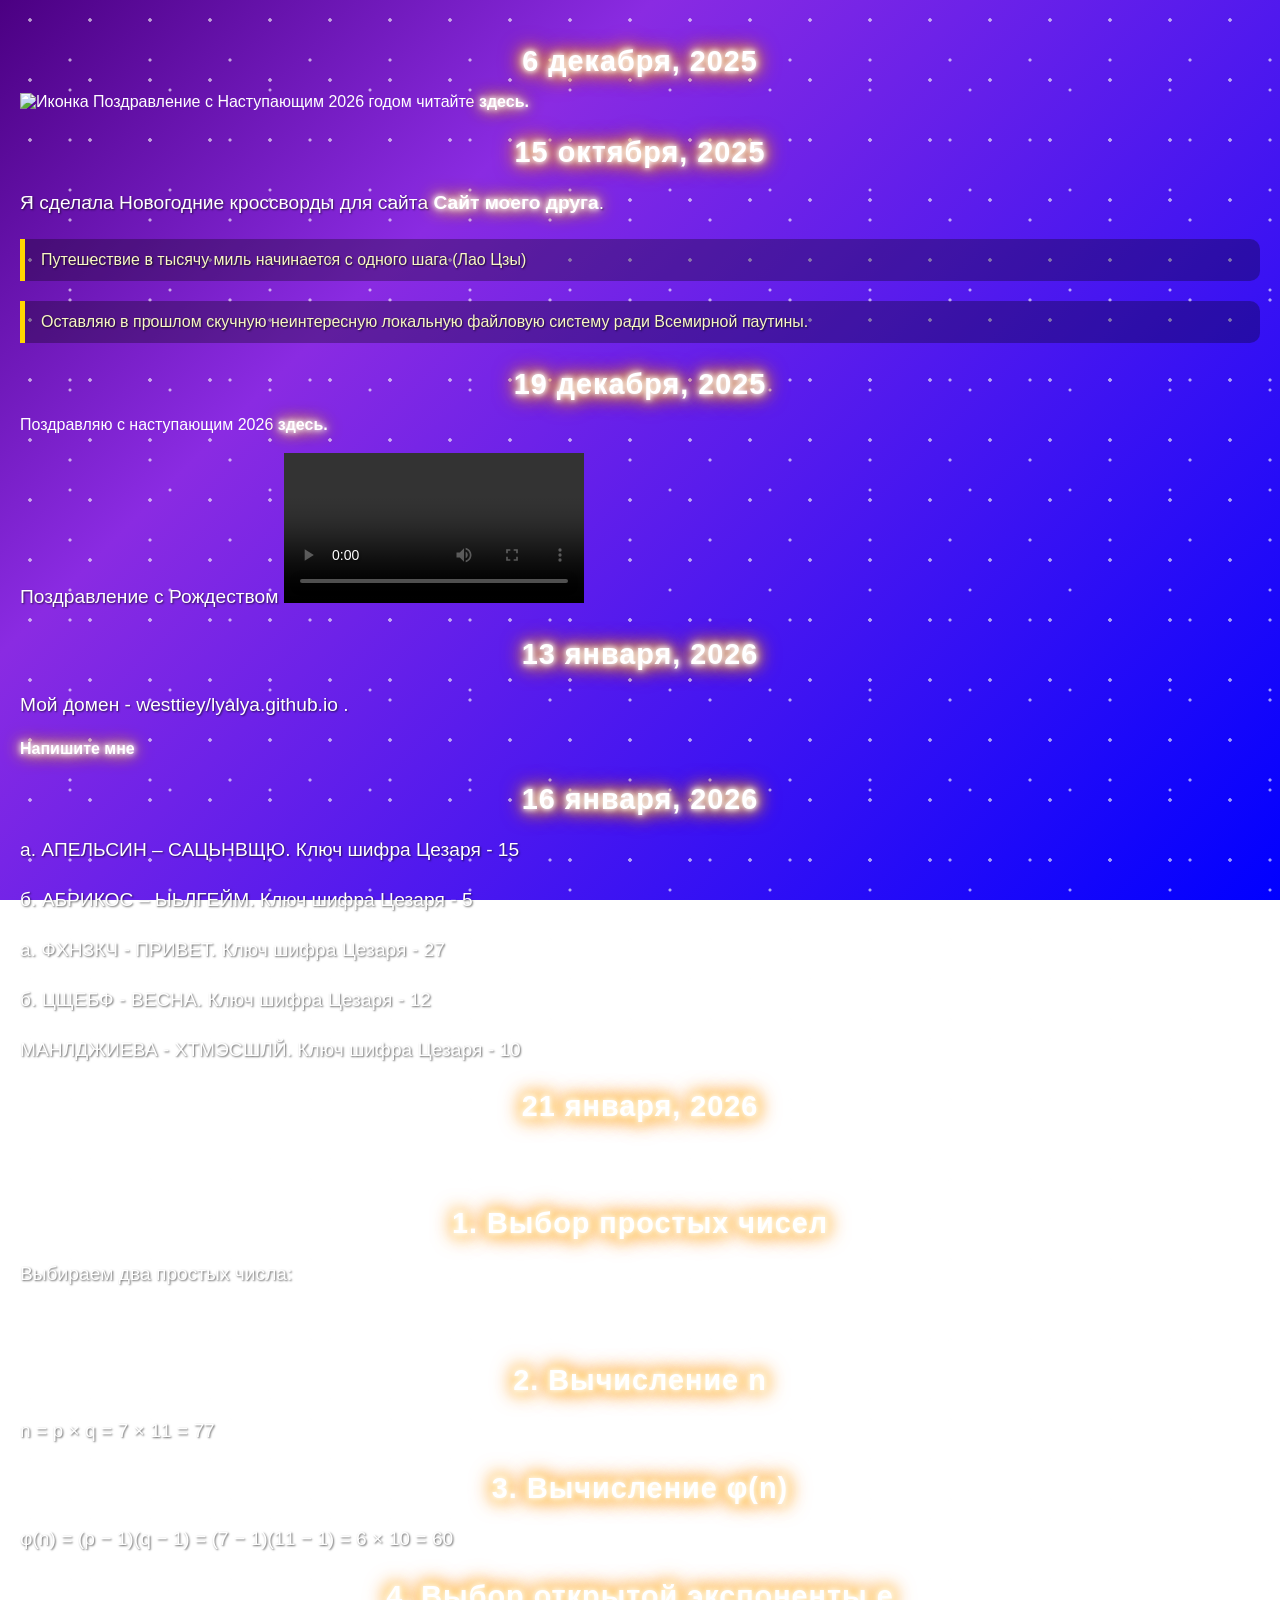
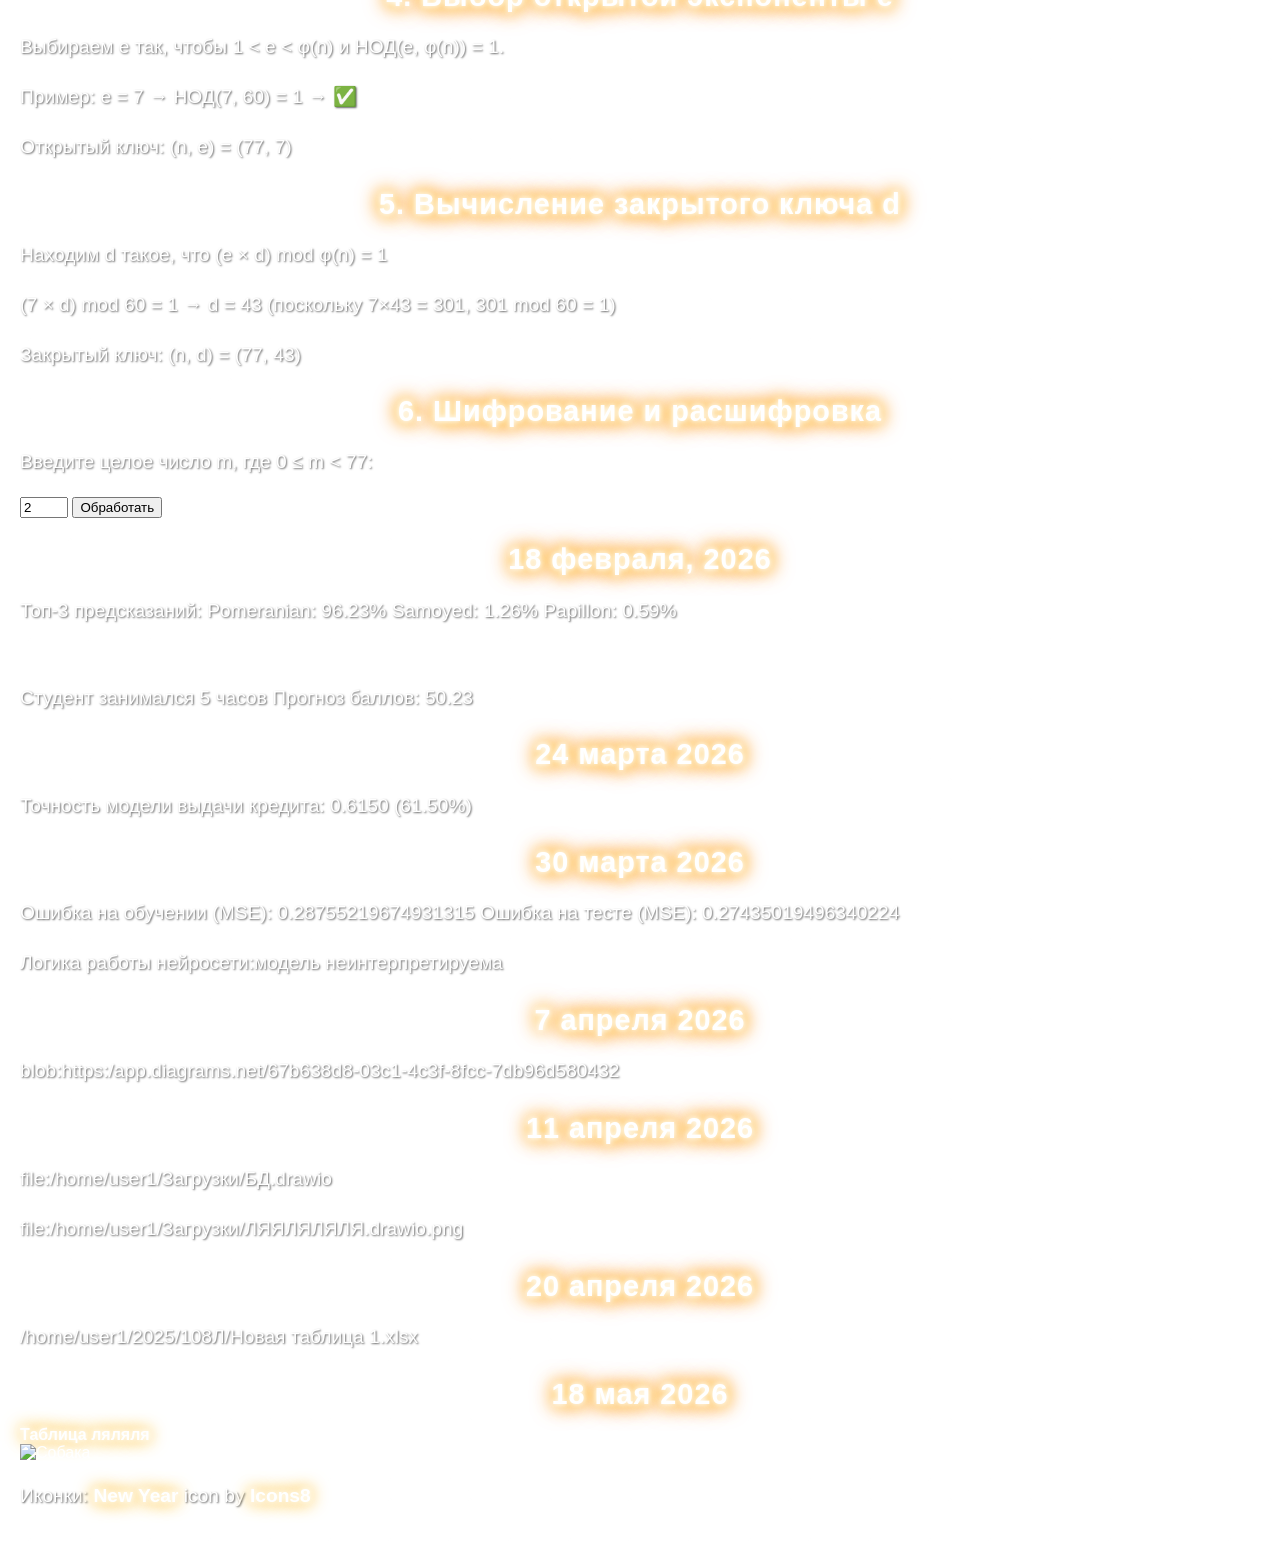
==== commit 121ca352: "Update index.html" ====
--- a/index.html
+++ b/index.html
@@ -153,12 +153,12 @@
 
 
 <h2>7 апреля 2026</h2>
-<p>blob:https://app.diagrams.net/67b638d8-03c1-4c3f-8fcc-7db96d580432</p>
+<p>blob:https:/app.diagrams.net/67b638d8-03c1-4c3f-8fcc-7db96d580432</p>
 
 
 <h2>11 апреля 2026</h2>
-<p> file:///home/user1/Загрузки/БД.drawio  </p>
-<p> file:///home/user1/Загрузки/ЛЯЯЛЯЛЯЛЯ.drawio.png </p>
+<p> file:/home/user1/Загрузки/БД.drawio  </p>
+<p> file:/home/user1/Загрузки/ЛЯЯЛЯЛЯЛЯ.drawio.png </p>
 
   <h2>20 апреля 2026</h2>
   <p>/home/user1/2025/108Л/Новая таблица 1.xlsx</p>
